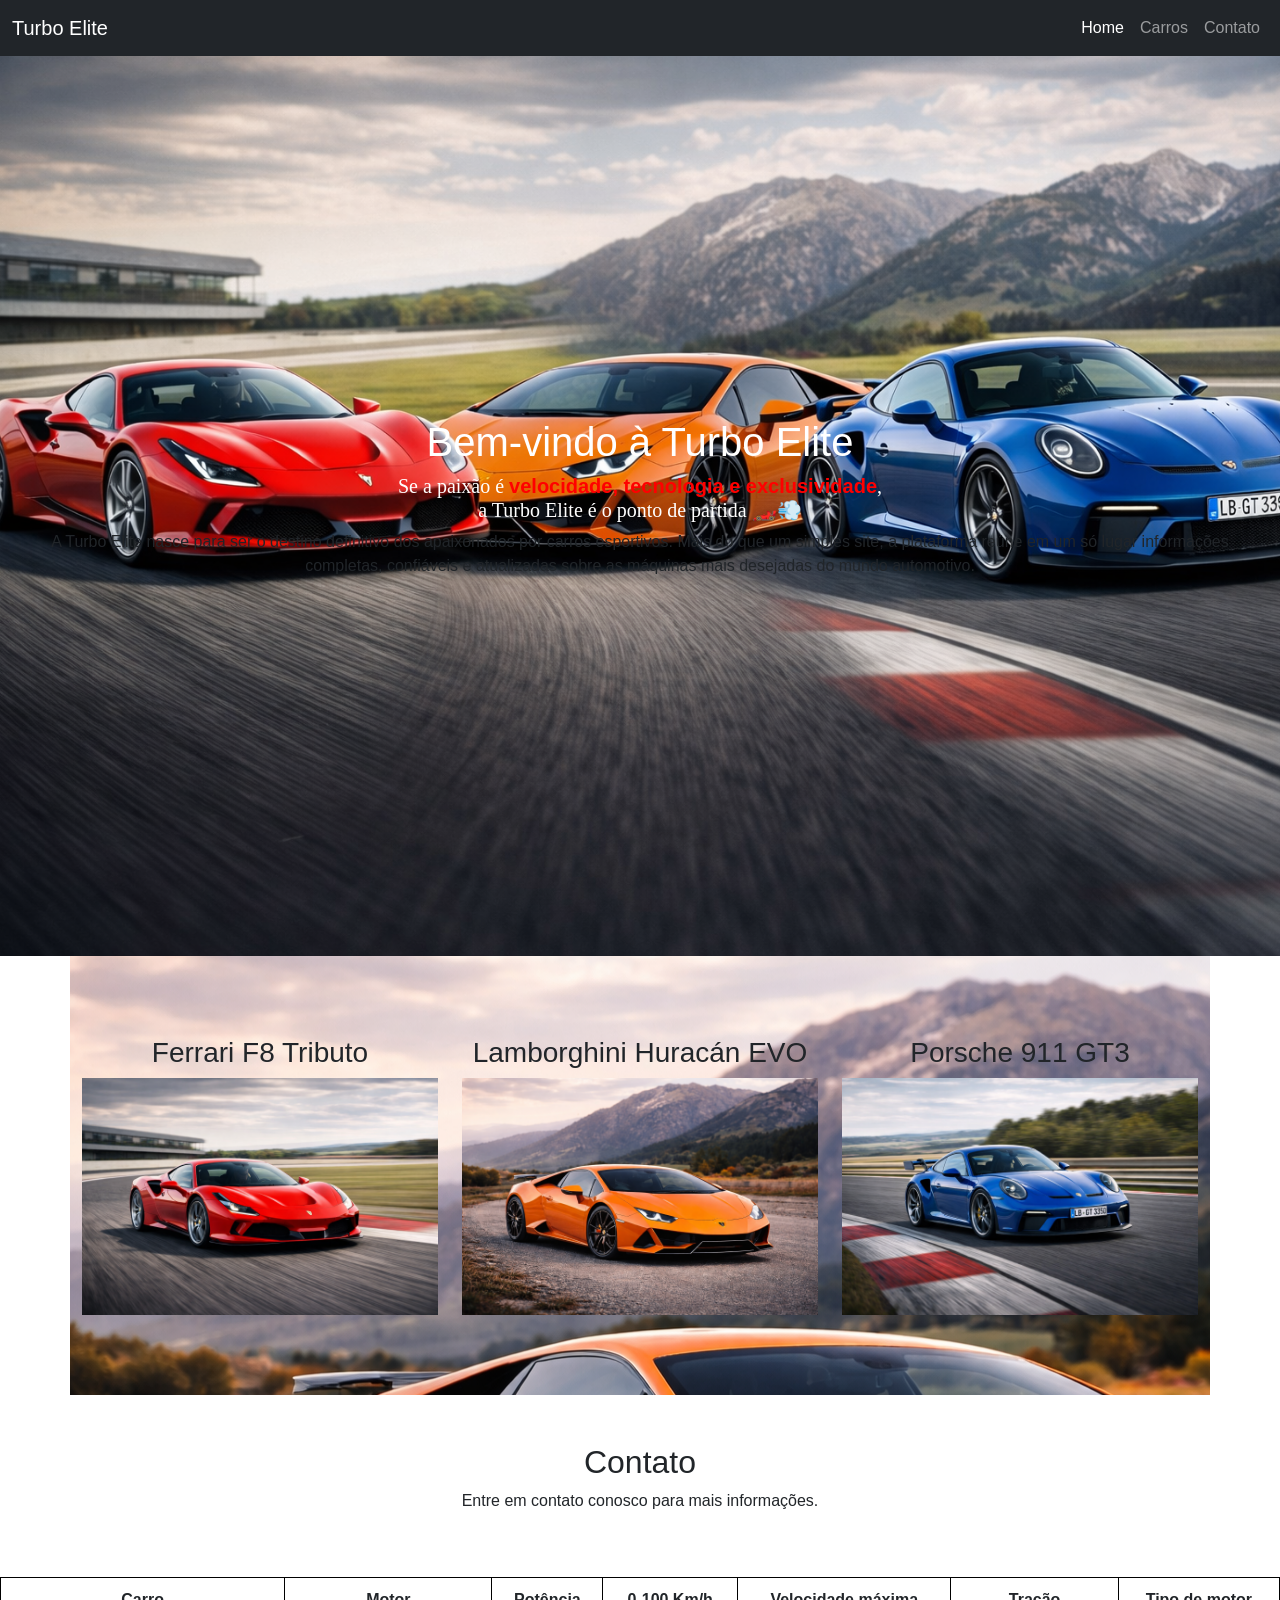
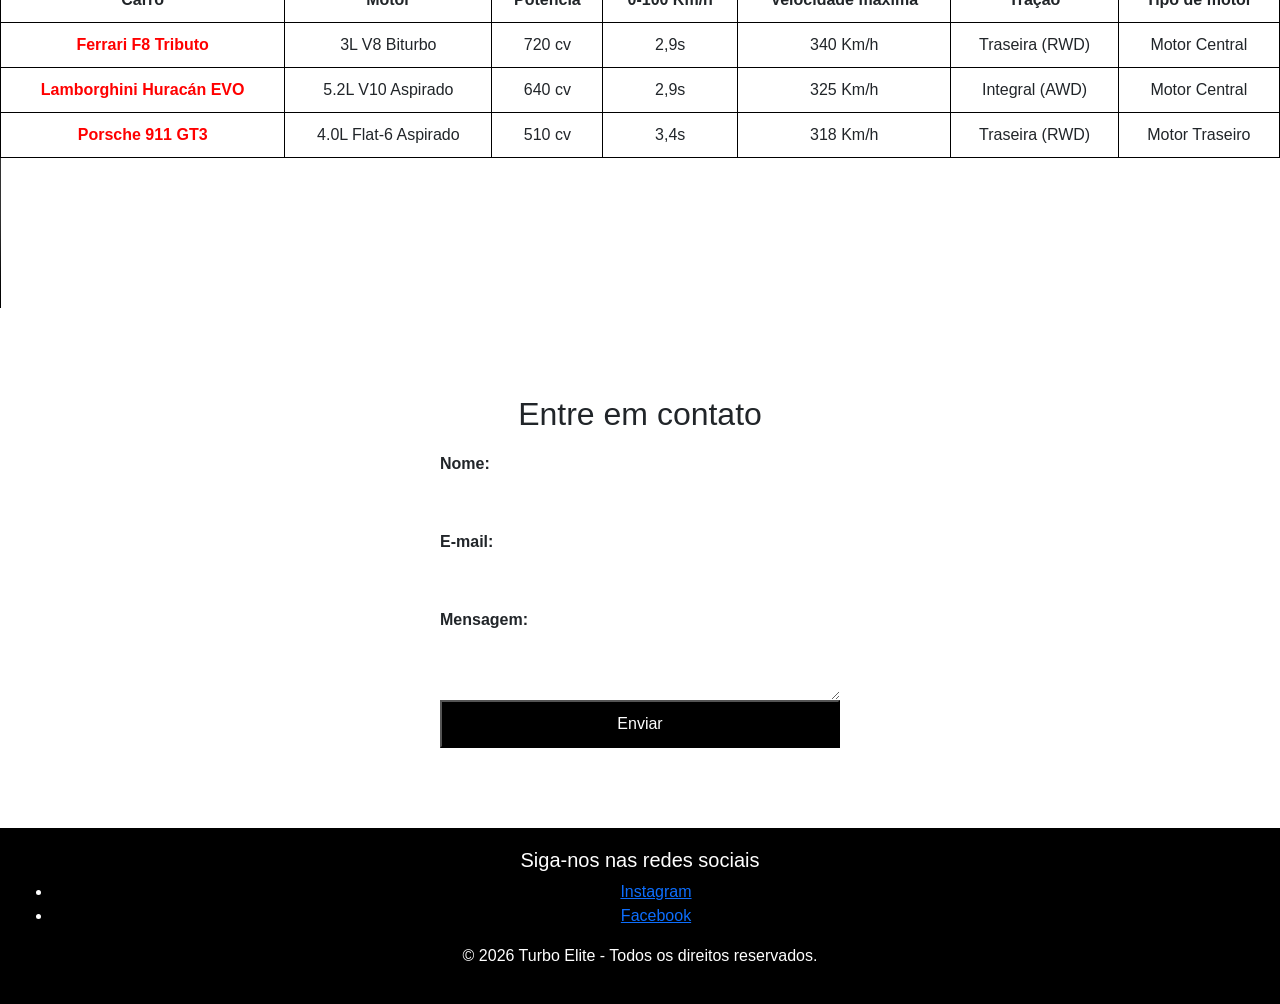
==== index.html @ 6a2fb3aa "Add files via upload" ====
<!DOCTYPE html>
<html lang="pt-BR">
<head>
    <meta charset="UTF-8">
    <meta name="viewport" content="width=device-width, initial-scale=1.0">
    <title>Document</title>
    <link rel="stylesheet" href="estilo.css">
</head>
<link href="https://cdn.jsdelivr.net/npm/bootstrap@5.3.8/dist/css/bootstrap.min.css" rel="stylesheet" integrity="sha384-sRIl4kxILFvY47J16cr9ZwB07vP4J8+LH7qKQnuqkuIAvNWLzeN8tE5YBujZqJLB" crossorigin="anonymous">
<!DOCTYPE html>
<html lang="pt-br">
<head>
  <meta charset="UTF-8">
  <meta name="viewport" content="width=device-width, initial-scale=1.0">

  <!-- Bootstrap -->
  <link href="https://cdn.jsdelivr.net/npm/bootstrap@5.3.0/dist/css/bootstrap.min.css" rel="stylesheet">

  <title>Turbo Elite</title>
</head>

<body>

<!-- NAVBAR BOOTSTRAP -->
<nav class="navbar navbar-expand-lg bg-dark navbar-dark">
  <div class="container-fluid">
    <a class="navbar-brand" href="#Home">Turbo Elite</a>

    <button class="navbar-toggler" type="button" data-bs-toggle="collapse" data-bs-target="#menu">
      <span class="navbar-toggler-icon"></span>
    </button>

    <div class="collapse navbar-collapse" id="menu">
      <div class="navbar-nav ms-auto">
        <a class="nav-link active" href="#Home">Home</a>
        <a class="nav-link" href="#Car">Carros</a>
        <a class="nav-link" href="#Contato">Contato</a>
      </div>
    </div>
  </div>
</nav>

<!-- HOME -->
<section id="Home" class="p-5 text-center">
  <h1>Bem-vindo à Turbo Elite</h1>

  <h2>
    Se a paixão é <strong>velocidade, tecnologia e exclusividade</strong>,
    <br> a Turbo Elite é o ponto de partida 🏎️💨
  </h2>

  <p>
    A Turbo Elite nasce para ser o destino definitivo dos apaixonados por carros esportivos.
    Mais do que um simples site, a plataforma reúne em um só lugar informações completas,
    confiáveis e atualizadas sobre as máquinas mais desejadas do mundo automotivo.
  </p>
</section>

<!-- CARROS -->
<section id="Car" class="container text-center">
  <div class="row">

    <div class="col-md-4">
      <h3>Ferrari F8 Tributo</h3>
      <img src="ChatGPT Image 5 de mar. de 2026, 15_33_50.png" class="img-fluid" alt="">
    </div>

    <div class="col-md-4">
      <h3>Lamborghini Huracán EVO</h3>
      <img src="ChatGPT Image 5 de mar. de 2026, 15_24_51.png" class="img-fluid" alt="">
    </div>

    <div class="col-md-4">
      <h3>Porsche 911 GT3</h3>
      <img src="ChatGPT Image 5 de mar. de 2026, 15_28_42.png" class="img-fluid" alt="">
    </div>

  </div>
</section>

<!-- CONTATO -->
<section id="Contato" class="p-5 text-center">
  <h2>Contato</h2>
  <p>Entre em contato conosco para mais informações.</p>
</section>

<!-- JS Bootstrap -->
<script src="https://cdn.jsdelivr.net/npm/bootstrap@5.3.0/dist/js/bootstrap.bundle.min.js"></script>

</body>
</html>

<style>
  .tabela-container {
    width: 100%;
    overflow-x: auto;
  }

  table {
    width: 100%;
    border-collapse: collapse;
    min-width: 700px;
  }

  th, td {
    border: 1px solid #000;
    padding: 10px;
    text-align: center;
  }

  th {
    font-weight: bold;
  }

  @media (max-width: 600px) {
    table {
      font-size: 14px;
    }

    th, td {
      padding: 8px;
    }
  }
</style>

<div class="tabela-container">
  <table>
    <tr>
      <th>Carro</th>
      <th>Motor</th>
      <th>Potência</th>
      <th>0-100 Km/h</th>
      <th>Velocidade máxima</th>
      <th>Tração</th>
      <th>Tipo de motor</th>
    </tr>

    <tr>
      <td><strong>Ferrari F8 Tributo</strong></td>
      <td>3L V8 Biturbo</td>
      <td>720 cv</td>
      <td>2,9s</td>
      <td>340 Km/h</td>
      <td>Traseira (RWD)</td>
      <td>Motor Central</td>
    </tr>

    <tr>
      <td><strong>Lamborghini Huracán EVO</strong></td>
      <td>5.2L V10 Aspirado</td>
      <td>640 cv</td>
      <td>2,9s</td>
      <td>325 Km/h</td>
      <td>Integral (AWD)</td>
      <td>Motor Central</td>
    </tr>

    <tr>
      <td><strong>Porsche 911 GT3</strong></td>
      <td>4.0L Flat-6 Aspirado</td>
      <td>510 cv</td>
      <td>3,4s</td>
      <td>318 Km/h</td>
      <td>Traseira (RWD)</td>
      <td>Motor Traseiro</td>
    </tr>
  </table>
</div>
<video controls width="300" src="Lamborghini_VS_Porsche_.mp4">
    <track 
    src="legenda.vtt"
    kind="subtitles"
    srclang="pt"
    label="Português"
    default>

    seu navegador nao suporta video 
</video>
</div>


</section>
 <section id="Contato">
    <h2>Entre em contato</h2>
   <form>
    <label for="nome">Nome: </label>
    <input type="text" id="nome" name="nome" required>

    <label for="email">E-mail:</label>
    <input type="email" id="email" name="email" required>

    <label for="mensagem">Mensagem:</label>
    <textarea id="mensagem" name="mensagem" required></textarea>

    <button type="submit">Enviar </button>
   </form>
 </section>

 <footer>
    <h5>Siga-nos nas redes sociais</h5>
    <ul>
   <li><a href="#">Instagram</a></li>
    <li><a href="#">Facebook</a></li>
</ul>
    <p>&copy; 2026 Turbo Elite - Todos os direitos reservados.</p>
 </footer>


</body>
<script src="https://cdn.jsdelivr.net/npm/bootstrap@5.3.8/dist/js/bootstrap.bundle.min.js" integrity="sha384-FKyoEForCGlyvwx9Hj09JcYn3nv7wiPVlz7YYwJrWVcXK/BmnVDxM+D2scQbITxI" crossorigin="anonymous"></script>
</html>
---- estilo.css ----
strong{
    color: red;
}

*{ 
    margin: 0;
    padding: 0;
    box-sizing: border-box;
    font-family: Arial, Helvetica, sans-serif;

}
nav {
    background-color: rgb(0, 0, 0) #222;
    padding: 15px;
    position: fixed;
    width: 100%;
    top: 0;
    left: 0;
    text-align: center;
}
nav ul{
    list-style: none;
    display: flex;
    justify-content: center;
}
nav ul li{
    margin: 15px;
}
nav ul li a {
color: rgb(198, 5, 5);
text-decoration: none;
font-size: 18px;
}
nav ul li a:hover {
color: darkgray;
}
#Home {
    background: url('./Supercar\ trio\ na\ pista\ de\ corrida.png') center/cover no-repeat;
    color:rgb(0, 0, 0) (208, 0, 0);
    text-align: center;
    height: 100vh;
    display: flex;
    flex-direction: column;
    justify-content: center;
    align-items: center;
}
#Home h1{
    font-size: 40px;
    color: white;
}
#Home h2{ 
    font-size: 20px;
    font-family: Cambria, Cochin, Georgia, Times, 'Times New Roman', serif;
    color: white;
}
section{
    padding: 80px 20px;
    text-align: center;
}

form {
    display: flex;
    flex-direction: column;
    max-width: 400px;
    margin: auto;
}
#Car { 
    image-resolution: unset;
    background: url(ChatGPT\ Image\ 5\ de\ mar.\ de\ 2026\,\ 15_24_51.png);
}
form label{
    text-align: left;
    margin-top: 10px;
    font-weight: bold;
}
form input, form textarea {
padding: 10px;
border: 1px white;
border-radius: 5px;
}
form button {
    background: black;
    color: white;
    padding: 10px;
    cursor: pointer;
}
form button:hover{
    background: red;
}
footer{
    background: black;
    color: white;
    text-align: center;
    padding: 20px;
}
.tabela-container {
  width: 100%;
  overflow-x: auto;
}
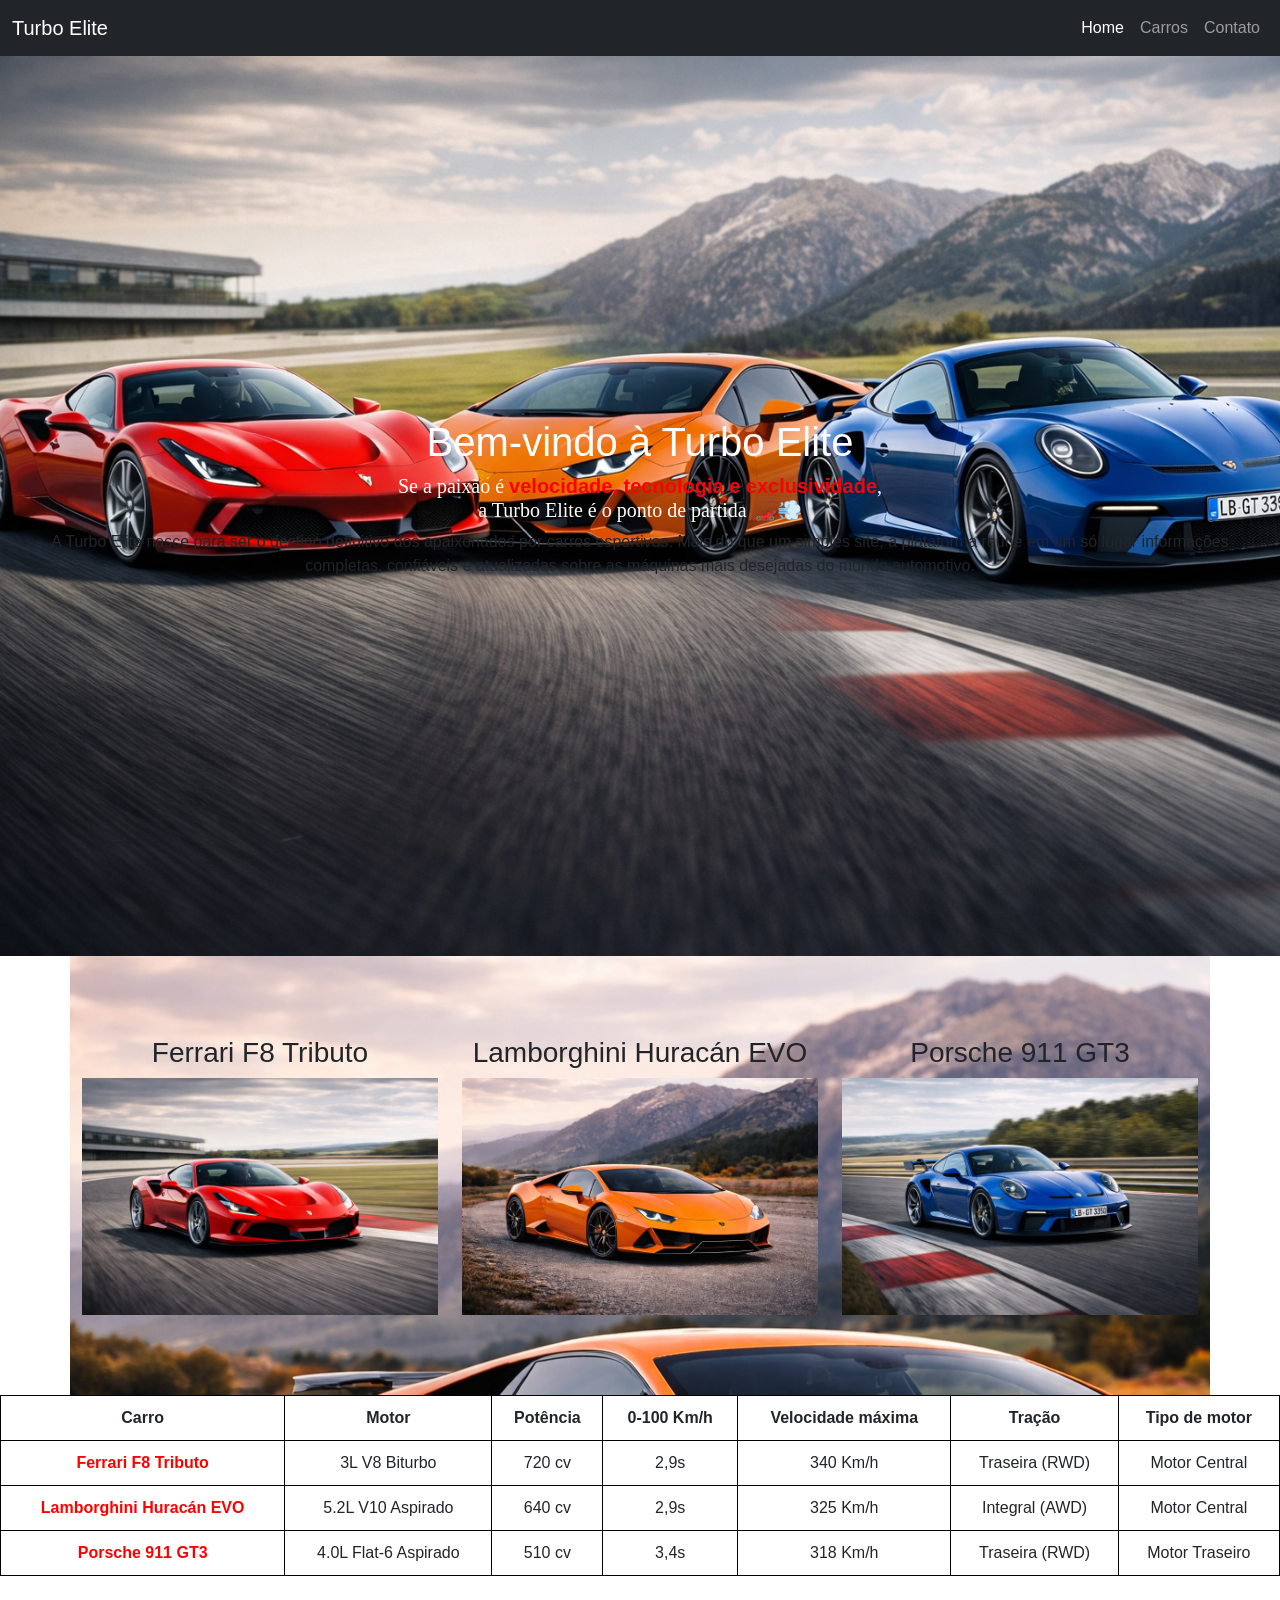
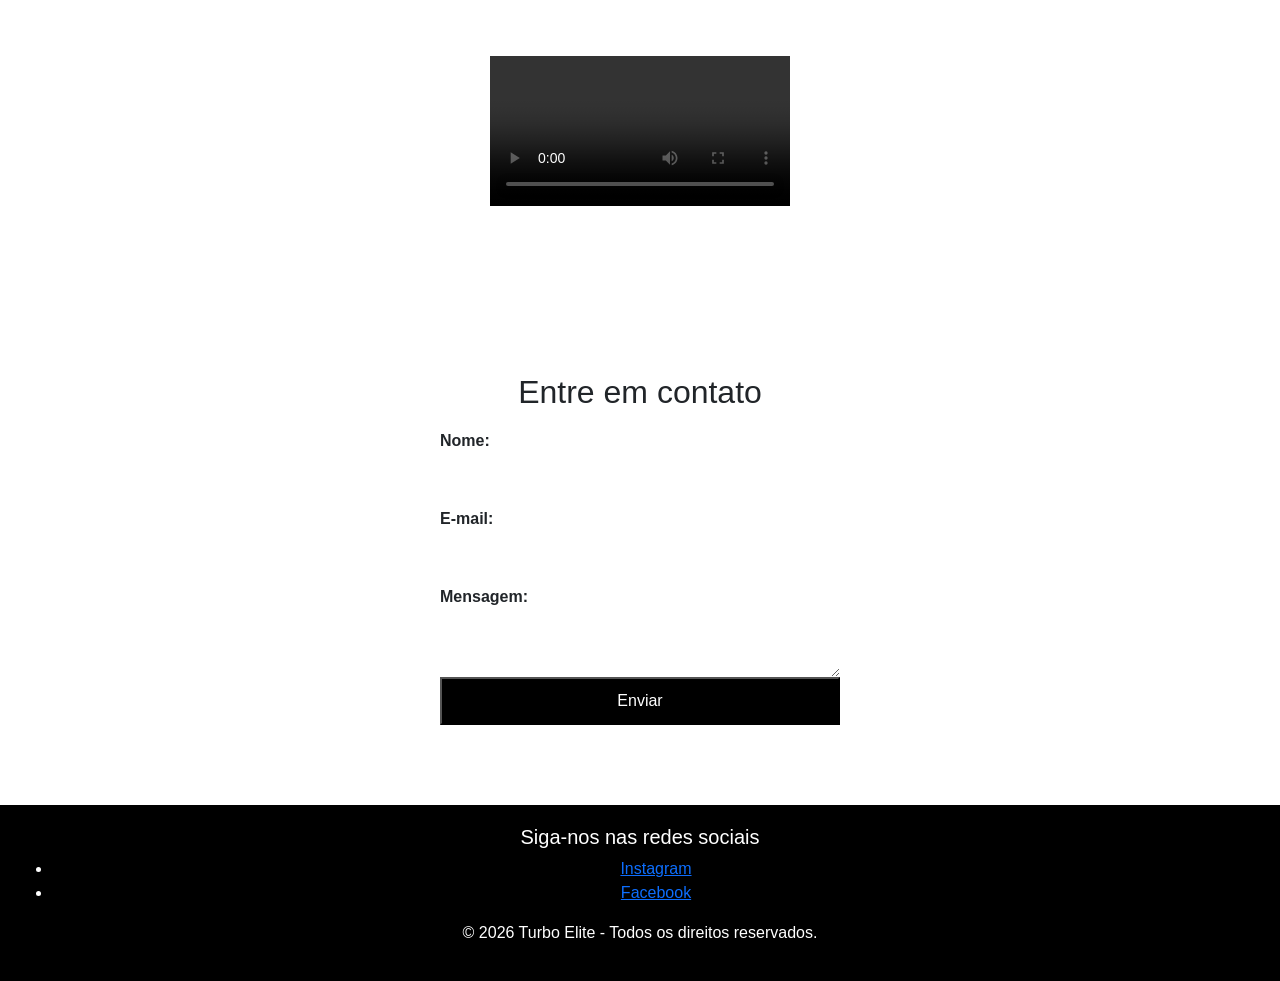
==== commit d8acb9e8: "fix: center video" ====
--- a/index.html
+++ b/index.html
@@ -78,11 +78,6 @@
   </div>
 </section>
 
-<!-- CONTATO -->
-<section id="Contato" class="p-5 text-center">
-  <h2>Contato</h2>
-  <p>Entre em contato conosco para mais informações.</p>
-</section>
 
 <!-- JS Bootstrap -->
 <script src="https://cdn.jsdelivr.net/npm/bootstrap@5.3.0/dist/js/bootstrap.bundle.min.js"></script>
@@ -165,18 +160,20 @@
       <td>Motor Traseiro</td>
     </tr>
   </table>
-</div>
-<video controls width="300" src="Lamborghini_VS_Porsche_.mp4">
-    <track 
-    src="legenda.vtt"
-    kind="subtitles"
-    srclang="pt"
-    label="Português"
-    default>
-
-    seu navegador nao suporta video 
-</video>
-</div>
+  </div>
+  <section class="video-container">
+  <video controls width="300" src="Lamborghini_VS_Porsche_.mp4">
+      <track
+      src="legenda.vtt"
+      kind="subtitles"
+      srclang="pt"
+      label="Português"
+      default>
+  
+      seu navegador nao suporta video
+  </video>
+  </div>
+</section>
 
 
 </section>
@@ -208,4 +205,4 @@
 
 </body>
 <script src="https://cdn.jsdelivr.net/npm/bootstrap@5.3.8/dist/js/bootstrap.bundle.min.js" integrity="sha384-FKyoEForCGlyvwx9Hj09JcYn3nv7wiPVlz7YYwJrWVcXK/BmnVDxM+D2scQbITxI" crossorigin="anonymous"></script>
-</html>+</html>
--- a/estilo.css
+++ b/estilo.css
@@ -96,4 +96,8 @@
 .tabela-container {
   width: 100%;
   overflow-x: auto;
-}+}
+
+.video-container {
+    text-align: center;
+}
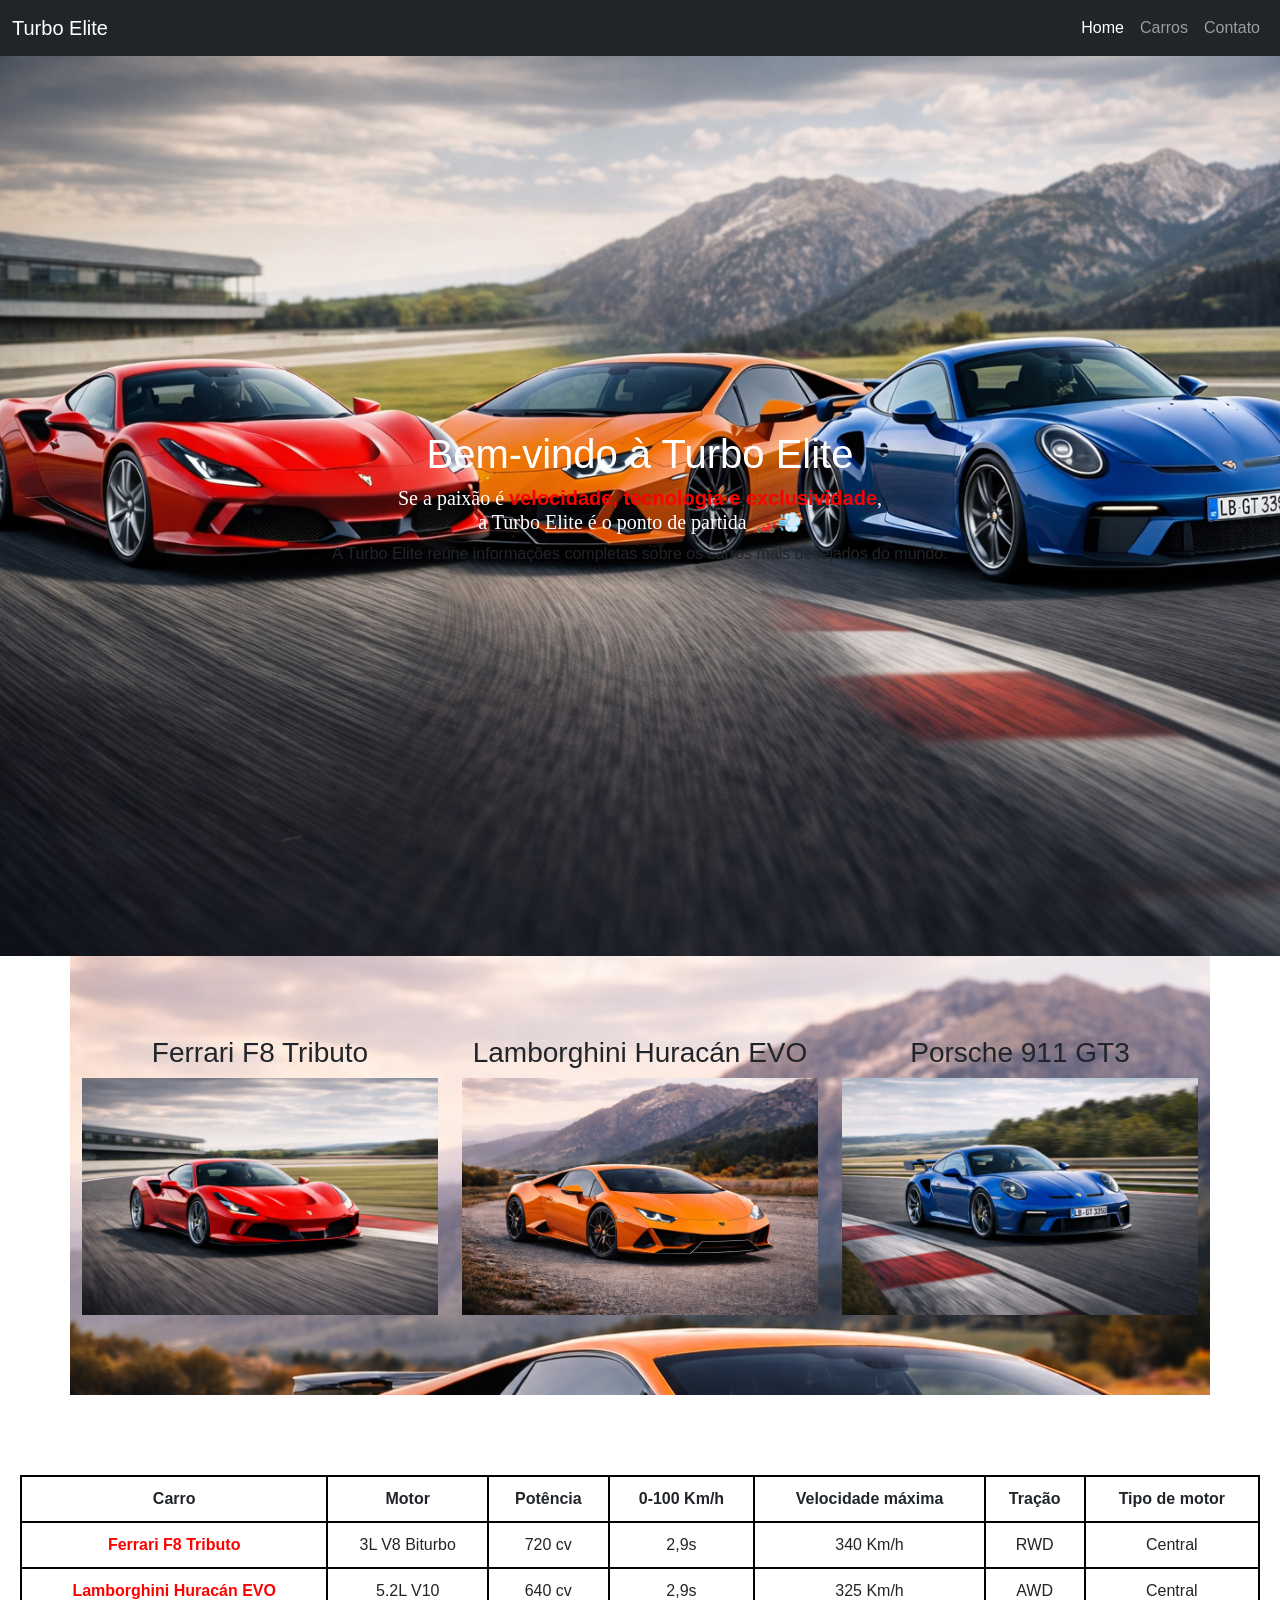
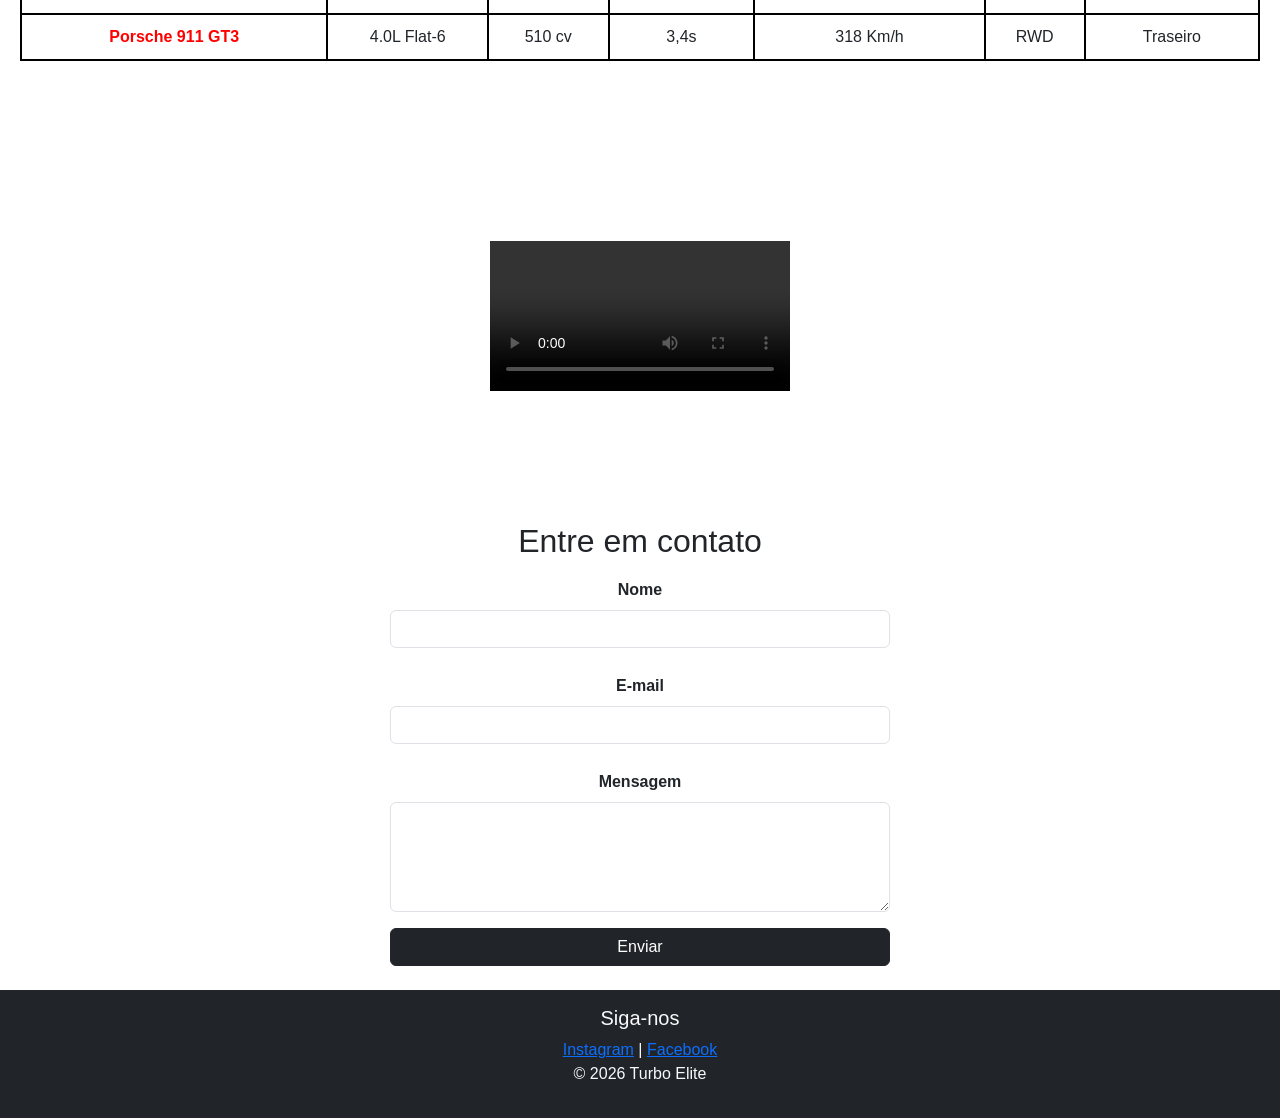
==== commit 22c1e1ee: "Update index.html" ====
--- a/index.html
+++ b/index.html
@@ -1,27 +1,59 @@
 <!DOCTYPE html>
 <html lang="pt-BR">
 <head>
-    <meta charset="UTF-8">
-    <meta name="viewport" content="width=device-width, initial-scale=1.0">
-    <title>Document</title>
-    <link rel="stylesheet" href="estilo.css">
-</head>
-<link href="https://cdn.jsdelivr.net/npm/bootstrap@5.3.8/dist/css/bootstrap.min.css" rel="stylesheet" integrity="sha384-sRIl4kxILFvY47J16cr9ZwB07vP4J8+LH7qKQnuqkuIAvNWLzeN8tE5YBujZqJLB" crossorigin="anonymous">
-<!DOCTYPE html>
-<html lang="pt-br">
-<head>
   <meta charset="UTF-8">
   <meta name="viewport" content="width=device-width, initial-scale=1.0">
 
+  <title>Turbo Elite</title>
+
+  <!-- CSS -->
+  <link rel="stylesheet" href="estilo.css">
+
   <!-- Bootstrap -->
-  <link href="https://cdn.jsdelivr.net/npm/bootstrap@5.3.0/dist/css/bootstrap.min.css" rel="stylesheet">
-
-  <title>Turbo Elite</title>
+  <link href="https://cdn.jsdelivr.net/npm/bootstrap@5.3.8/dist/css/bootstrap.min.css" rel="stylesheet">
+
+  <style>
+    .tabela-container {
+      width: 100%;
+      overflow-x: auto;
+    }
+
+    table {
+      width: 100%;
+      border-collapse: collapse;
+      min-width: 700px;
+    }
+
+    th, td {
+      border: 2px solid #000;
+      padding: 10px;
+      text-align: center;
+    }
+
+    th {
+      font-weight: bold;
+    }
+
+    @media (max-width: 600px) {
+      table {
+        font-size: 14px;
+      }
+
+      th, td {
+        padding: 8px;
+      }
+    }
+
+    .video-container {
+      text-align: center;
+      margin: 20px 0;
+    }
+  </style>
 </head>
 
 <body>
 
-<!-- NAVBAR BOOTSTRAP -->
+<!-- NAVBAR -->
 <nav class="navbar navbar-expand-lg bg-dark navbar-dark">
   <div class="container-fluid">
     <a class="navbar-brand" href="#Home">Turbo Elite</a>
@@ -50,9 +82,7 @@
   </h2>
 
   <p>
-    A Turbo Elite nasce para ser o destino definitivo dos apaixonados por carros esportivos.
-    Mais do que um simples site, a plataforma reúne em um só lugar informações completas,
-    confiáveis e atualizadas sobre as máquinas mais desejadas do mundo automotivo.
+    A Turbo Elite reúne informações completas sobre os carros mais desejados do mundo.
   </p>
 </section>
 
@@ -62,63 +92,24 @@
 
     <div class="col-md-4">
       <h3>Ferrari F8 Tributo</h3>
-      <img src="ChatGPT Image 5 de mar. de 2026, 15_33_50.png" class="img-fluid" alt="">
+      <img src="ChatGPT Image 5 de mar. de 2026, 15_33_50.png" class="img-fluid" alt="Ferrari F8">
     </div>
 
     <div class="col-md-4">
       <h3>Lamborghini Huracán EVO</h3>
-      <img src="ChatGPT Image 5 de mar. de 2026, 15_24_51.png" class="img-fluid" alt="">
+      <img src="ChatGPT Image 5 de mar. de 2026, 15_24_51.png" class="img-fluid" alt="Lamborghini">
     </div>
 
     <div class="col-md-4">
       <h3>Porsche 911 GT3</h3>
-      <img src="ChatGPT Image 5 de mar. de 2026, 15_28_42.png" class="img-fluid" alt="">
-    </div>
-
-  </div>
-</section>
-
-
-<!-- JS Bootstrap -->
-<script src="https://cdn.jsdelivr.net/npm/bootstrap@5.3.0/dist/js/bootstrap.bundle.min.js"></script>
-
-</body>
-</html>
-
-<style>
-  .tabela-container {
-    width: 100%;
-    overflow-x: auto;
-  }
-
-  table {
-    width: 100%;
-    border-collapse: collapse;
-    min-width: 700px;
-  }
-
-  th, td {
-    border: 1px solid #000;
-    padding: 10px;
-    text-align: center;
-  }
-
-  th {
-    font-weight: bold;
-  }
-
-  @media (max-width: 600px) {
-    table {
-      font-size: 14px;
-    }
-
-    th, td {
-      padding: 8px;
-    }
-  }
-</style>
-
-<div class="tabela-container">
+      <img src="ChatGPT Image 5 de mar. de 2026, 15_28_42.png" class="img-fluid" alt="Porsche">
+    </div>
+
+  </div>
+</section>
+
+<!-- TABELA -->
+<section class="tabela-container">
   <table>
     <tr>
       <th>Carro</th>
@@ -136,71 +127,78 @@
       <td>720 cv</td>
       <td>2,9s</td>
       <td>340 Km/h</td>
-      <td>Traseira (RWD)</td>
-      <td>Motor Central</td>
+      <td>RWD</td>
+      <td>Central</td>
     </tr>
 
     <tr>
       <td><strong>Lamborghini Huracán EVO</strong></td>
-      <td>5.2L V10 Aspirado</td>
+      <td>5.2L V10</td>
       <td>640 cv</td>
       <td>2,9s</td>
       <td>325 Km/h</td>
-      <td>Integral (AWD)</td>
-      <td>Motor Central</td>
+      <td>AWD</td>
+      <td>Central</td>
     </tr>
 
     <tr>
       <td><strong>Porsche 911 GT3</strong></td>
-      <td>4.0L Flat-6 Aspirado</td>
+      <td>4.0L Flat-6</td>
       <td>510 cv</td>
       <td>3,4s</td>
       <td>318 Km/h</td>
-      <td>Traseira (RWD)</td>
-      <td>Motor Traseiro</td>
+      <td>RWD</td>
+      <td>Traseiro</td>
     </tr>
   </table>
-  </div>
-  <section class="video-container">
-  <video controls width="300" src="Lamborghini_VS_Porsche_.mp4">
-      <track
-      src="legenda.vtt"
-      kind="subtitles"
-      srclang="pt"
-      label="Português"
-      default>
-  
-      seu navegador nao suporta video
+</section>
+
+<!-- VIDEO -->
+<section class="video-container">
+  <video controls width="300">
+    <source src="Lamborghini_VS_Porsche_.mp4" type="video/mp4">
+    <track src="legenda.vtt" kind="subtitles" srclang="pt" label="Português" default>
+    Seu navegador não suporta vídeo.
   </video>
-  </div>
-</section>
-
-
-</section>
- <section id="Contato">
-    <h2>Entre em contato</h2>
-   <form>
-    <label for="nome">Nome: </label>
-    <input type="text" id="nome" name="nome" required>
-
-    <label for="email">E-mail:</label>
-    <input type="email" id="email" name="email" required>
-
-    <label for="mensagem">Mensagem:</label>
-    <textarea id="mensagem" name="mensagem" required></textarea>
-
-    <button type="submit">Enviar </button>
-   </form>
- </section>
-
- <footer>
-    <h5>Siga-nos nas redes sociais</h5>
-    <ul>
-   <li><a href="#">Instagram</a></li>
-    <li><a href="#">Facebook</a></li>
-</ul>
-    <p>&copy; 2026 Turbo Elite - Todos os direitos reservados.</p>
- </footer>
+</section>
+
+<!-- CONTATO -->
+<section id="Contato" class="p-4">
+  <h2>Entre em contato</h2>
+
+<form class="mx-auto" style="max-width: 500px;">
+  <div class="mb-3">
+    <label class="form-label">Nome</label>
+    <input type="text" class="form-control" required>
+  </div>
+
+  <div class="mb-3">
+    <label class="form-label">E-mail</label>
+    <input type="email" class="form-control" required>
+  </div>
+
+  <div class="mb-3">
+    <label class="form-label">Mensagem</label>
+    <textarea class="form-control" rows="4" required></textarea>
+  </div>
+
+  <button class="btn btn-dark w-100">Enviar</button>
+</form>
+</section>
+
+<!-- FOOTER -->
+<footer class="text-center p-3 bg-dark text-light">
+  <h5>Siga-nos</h5>
+  <a href="#">Instagram</a> |
+  <a href="#">Facebook</a>
+  <p>&copy; 2026 Turbo Elite</p>
+</footer>
+
+<!-- JS Bootstrap -->
+<script src="https://cdn.jsdelivr.net/npm/bootstrap@5.3.8/dist/js/bootstrap.bundle.min.js"></script>
+
+</body>
+</html>
 
 
 </body>
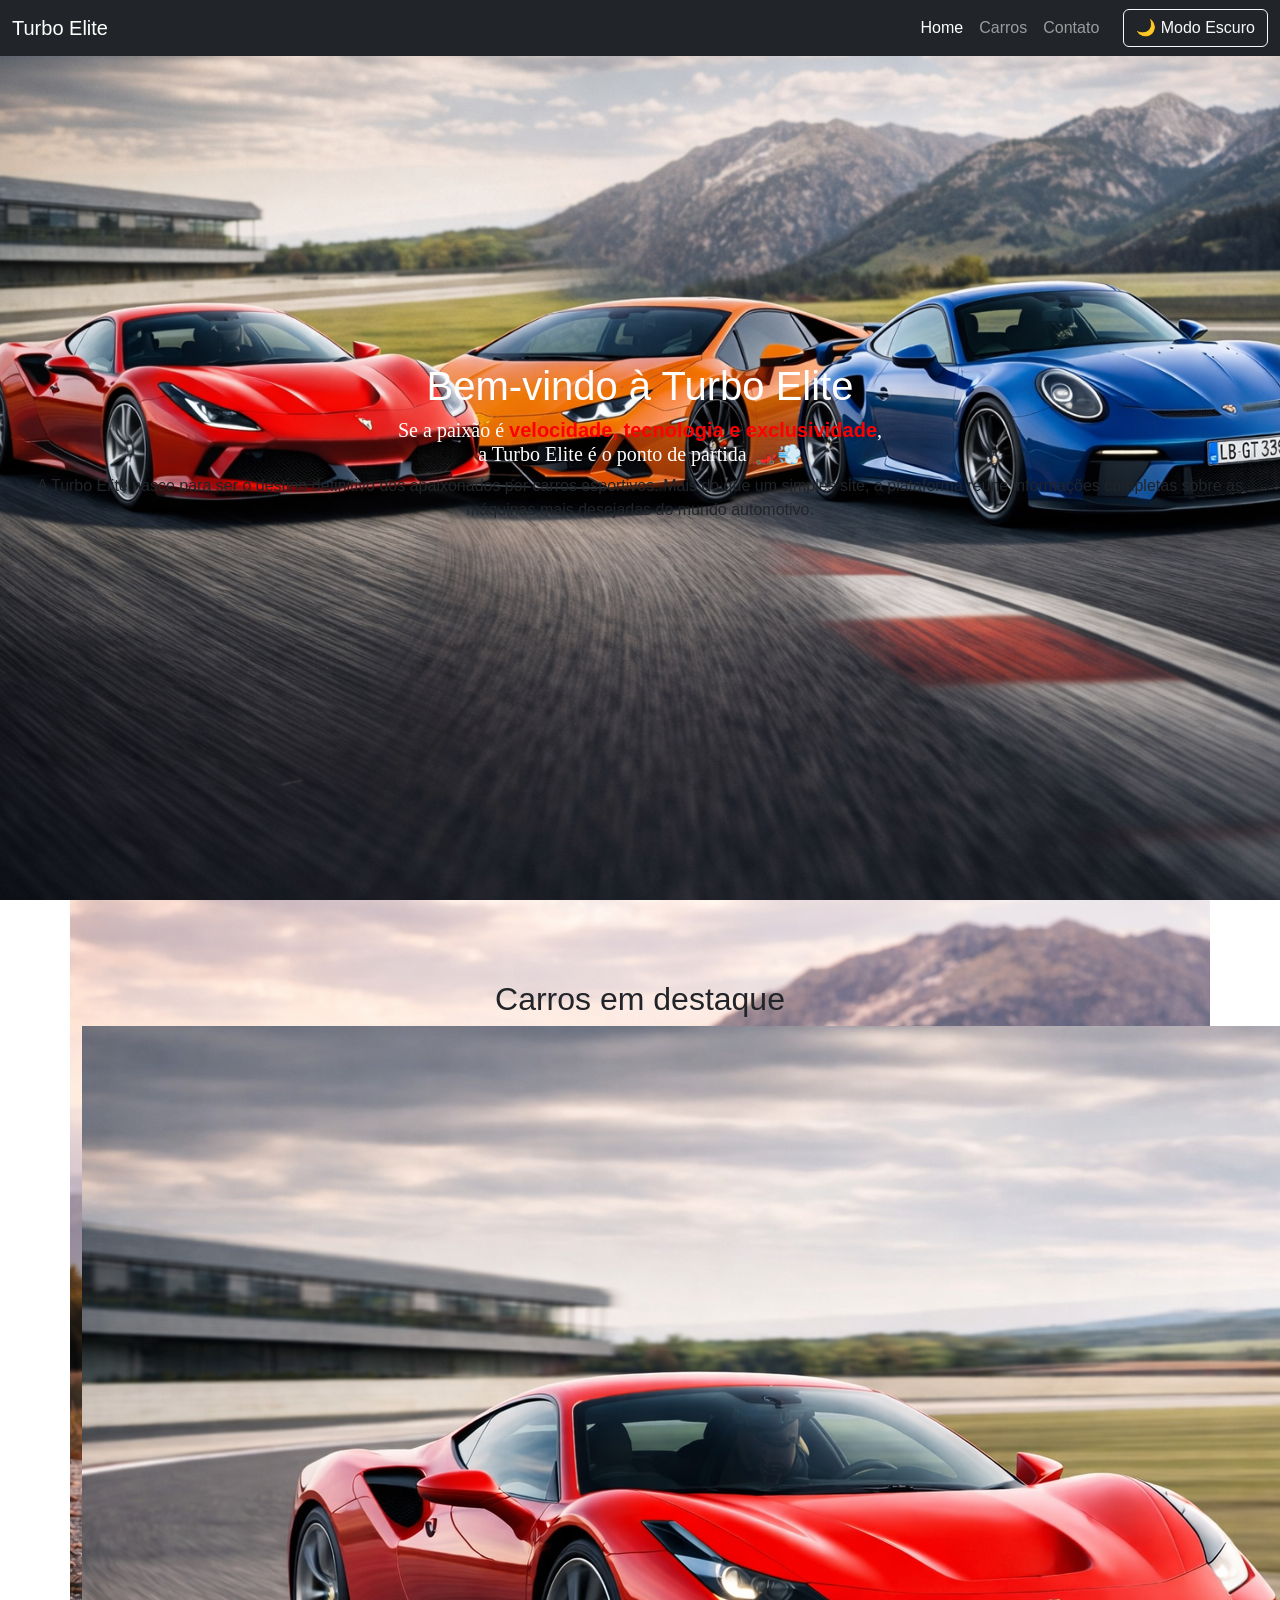
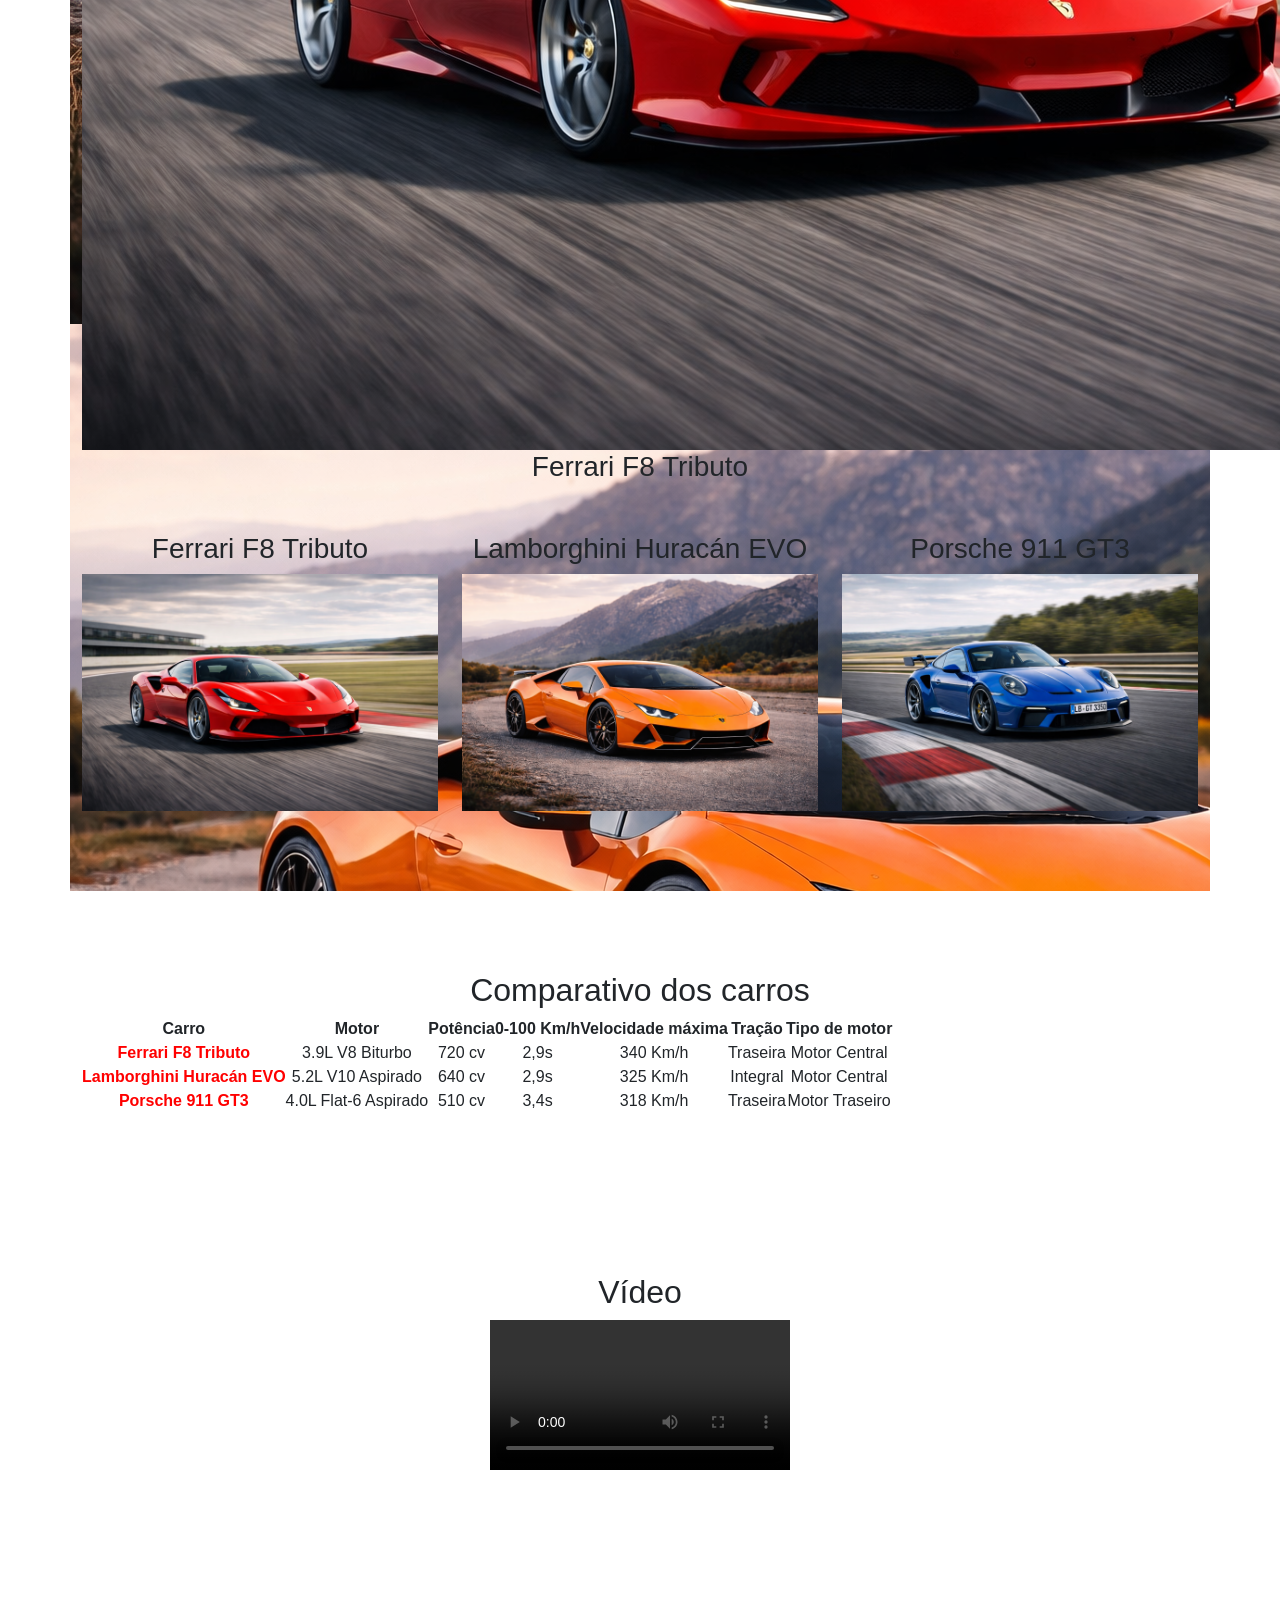
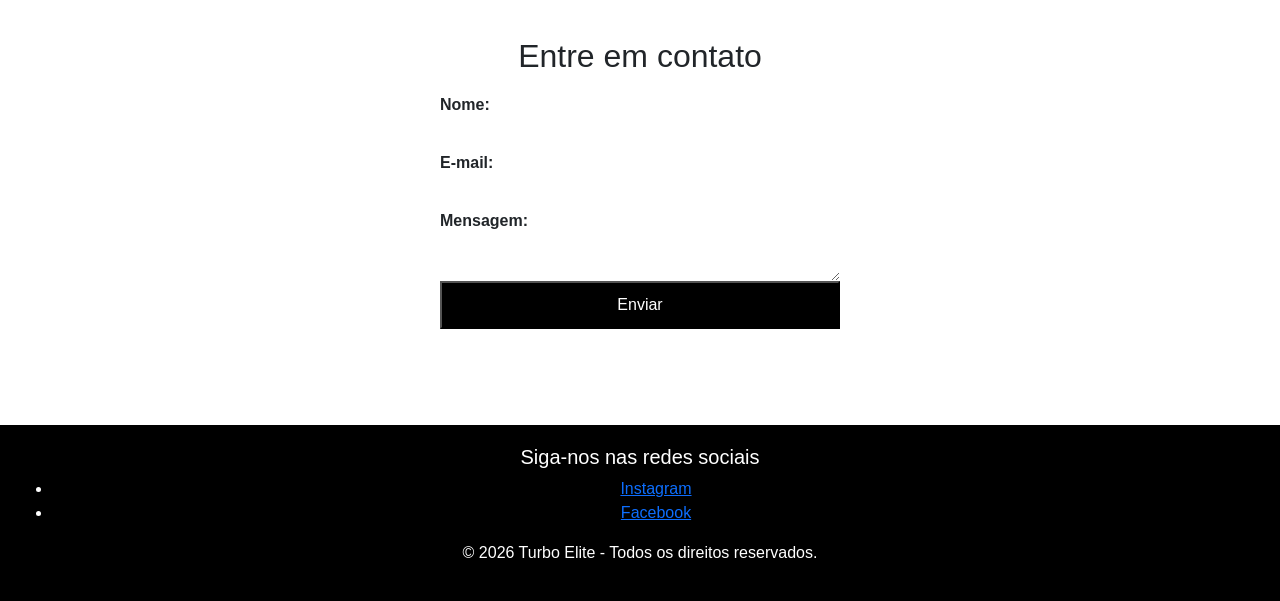
==== commit adc1df00: "Add files via upload" ====
--- a/index.html
+++ b/index.html
@@ -6,56 +6,15 @@
 
   <title>Turbo Elite</title>
 
-  <!-- CSS -->
+  <link href="https://cdn.jsdelivr.net/npm/bootstrap@5.3.8/dist/css/bootstrap.min.css" rel="stylesheet">
   <link rel="stylesheet" href="estilo.css">
-
-  <!-- Bootstrap -->
-  <link href="https://cdn.jsdelivr.net/npm/bootstrap@5.3.8/dist/css/bootstrap.min.css" rel="stylesheet">
-
-  <style>
-    .tabela-container {
-      width: 100%;
-      overflow-x: auto;
-    }
-
-    table {
-      width: 100%;
-      border-collapse: collapse;
-      min-width: 700px;
-    }
-
-    th, td {
-      border: 2px solid #000;
-      padding: 10px;
-      text-align: center;
-    }
-
-    th {
-      font-weight: bold;
-    }
-
-    @media (max-width: 600px) {
-      table {
-        font-size: 14px;
-      }
-
-      th, td {
-        padding: 8px;
-      }
-    }
-
-    .video-container {
-      text-align: center;
-      margin: 20px 0;
-    }
-  </style>
 </head>
 
 <body>
 
-<!-- NAVBAR -->
-<nav class="navbar navbar-expand-lg bg-dark navbar-dark">
+  <nav class="navbar navbar-expand-lg navbar-dark bg-dark fixed-top">
   <div class="container-fluid">
+
     <a class="navbar-brand" href="#Home">Turbo Elite</a>
 
     <button class="navbar-toggler" type="button" data-bs-toggle="collapse" data-bs-target="#menu">
@@ -63,144 +22,155 @@
     </button>
 
     <div class="collapse navbar-collapse" id="menu">
-      <div class="navbar-nav ms-auto">
+
+      <div class="navbar-nav ms-auto align-items-center">
+
         <a class="nav-link active" href="#Home">Home</a>
         <a class="nav-link" href="#Car">Carros</a>
         <a class="nav-link" href="#Contato">Contato</a>
+
+        <button id="modoBtn" class="btn btn-outline-light ms-3">
+          🌙 Modo Escuro
+        </button>
+
       </div>
+
     </div>
   </div>
 </nav>
+  <section id="Home">
+    <h1>Bem-vindo à Turbo Elite</h1>
 
-<!-- HOME -->
-<section id="Home" class="p-5 text-center">
-  <h1>Bem-vindo à Turbo Elite</h1>
+    <h2>
+      Se a paixão é <strong>velocidade, tecnologia e exclusividade</strong>,
+      <br>a Turbo Elite é o ponto de partida 🏎️💨
+    </h2>
 
-  <h2>
-    Se a paixão é <strong>velocidade, tecnologia e exclusividade</strong>,
-    <br> a Turbo Elite é o ponto de partida 🏎️💨
-  </h2>
+    <p>
+      A Turbo Elite nasce para ser o destino definitivo dos apaixonados por carros esportivos.
+      Mais do que um simples site, a plataforma reúne informações completas sobre as máquinas
+      mais desejadas do mundo automotivo.
+    </p>
 
-  <p>
-    A Turbo Elite reúne informações completas sobre os carros mais desejados do mundo.
-  </p>
-</section>
+    
+  </section>
 
-<!-- CARROS -->
-<section id="Car" class="container text-center">
-  <div class="row">
+  <section id="Car" class="container text-center">
+    <h2>Carros em destaque</h2>
 
-    <div class="col-md-4">
-      <h3>Ferrari F8 Tributo</h3>
-      <img src="ChatGPT Image 5 de mar. de 2026, 15_33_50.png" class="img-fluid" alt="Ferrari F8">
+   <div class="carrossel">
+  <img id="imagemCarrossel" src="ChatGPT Image 5 de mar. de 2026, 15_33_50.png" alt="Carro esportivo">
+  <h3 id="nomeCarro">Ferrari F8 Tributo</h3>
+</div>
+
+    <div class="row mt-5">
+      <div class="col-md-4">
+        <h3>Ferrari F8 Tributo</h3>
+        <img src="ChatGPT Image 5 de mar. de 2026, 15_33_50.png" class="img-fluid" alt="Ferrari F8 Tributo">
+      </div>
+
+      <div class="col-md-4">
+        <h3>Lamborghini Huracán EVO</h3>
+        <img src="ChatGPT Image 5 de mar. de 2026, 15_24_51.png" class="img-fluid" alt="Lamborghini Huracán EVO">
+      </div>
+
+      <div class="col-md-4">
+        <h3>Porsche 911 GT3</h3>
+        <img src="ChatGPT Image 5 de mar. de 2026, 15_28_42.png" class="img-fluid" alt="Porsche 911 GT3">
+      </div>
     </div>
+  </section>
 
-    <div class="col-md-4">
-      <h3>Lamborghini Huracán EVO</h3>
-      <img src="ChatGPT Image 5 de mar. de 2026, 15_24_51.png" class="img-fluid" alt="Lamborghini">
+  <section class="container">
+    <h2>Comparativo dos carros</h2>
+
+    <div class="tabela-container">
+      <table>
+        <tr>
+          <th>Carro</th>
+          <th>Motor</th>
+          <th>Potência</th>
+          <th>0-100 Km/h</th>
+          <th>Velocidade máxima</th>
+          <th>Tração</th>
+          <th>Tipo de motor</th>
+        </tr>
+
+        <tr>
+          <td><strong>Ferrari F8 Tributo</strong></td>
+          <td>3.9L V8 Biturbo</td>
+          <td>720 cv</td>
+          <td>2,9s</td>
+          <td>340 Km/h</td>
+          <td>Traseira</td>
+          <td>Motor Central</td>
+        </tr>
+
+        <tr>
+          <td><strong>Lamborghini Huracán EVO</strong></td>
+          <td>5.2L V10 Aspirado</td>
+          <td>640 cv</td>
+          <td>2,9s</td>
+          <td>325 Km/h</td>
+          <td>Integral</td>
+          <td>Motor Central</td>
+        </tr>
+
+        <tr>
+          <td><strong>Porsche 911 GT3</strong></td>
+          <td>4.0L Flat-6 Aspirado</td>
+          <td>510 cv</td>
+          <td>3,4s</td>
+          <td>318 Km/h</td>
+          <td>Traseira</td>
+          <td>Motor Traseiro</td>
+        </tr>
+      </table>
     </div>
+  </section>
 
-    <div class="col-md-4">
-      <h3>Porsche 911 GT3</h3>
-      <img src="ChatGPT Image 5 de mar. de 2026, 15_28_42.png" class="img-fluid" alt="Porsche">
-    </div>
+  <section class="text-center">
+    <h2>Vídeo</h2>
 
-  </div>
-</section>
+    <video controls width="300" src="Lamborghini_VS_Porsche_.mp4">
+      <track src="legenda.vtt" kind="subtitles" srclang="pt" label="Português" default>
+      Seu navegador não suporta vídeo.
+    </video>
+  </section>
 
-<!-- TABELA -->
-<section class="tabela-container">
-  <table>
-    <tr>
-      <th>Carro</th>
-      <th>Motor</th>
-      <th>Potência</th>
-      <th>0-100 Km/h</th>
-      <th>Velocidade máxima</th>
-      <th>Tração</th>
-      <th>Tipo de motor</th>
-    </tr>
+  <section id="Contato">
+    <h2>Entre em contato</h2>
 
-    <tr>
-      <td><strong>Ferrari F8 Tributo</strong></td>
-      <td>3L V8 Biturbo</td>
-      <td>720 cv</td>
-      <td>2,9s</td>
-      <td>340 Km/h</td>
-      <td>RWD</td>
-      <td>Central</td>
-    </tr>
+    <form id="formContato">
+      <label for="nome">Nome:</label>
+      <input type="text" id="nome" name="nome" required>
 
-    <tr>
-      <td><strong>Lamborghini Huracán EVO</strong></td>
-      <td>5.2L V10</td>
-      <td>640 cv</td>
-      <td>2,9s</td>
-      <td>325 Km/h</td>
-      <td>AWD</td>
-      <td>Central</td>
-    </tr>
+      <label for="email">E-mail:</label>
+      <input type="email" id="email" name="email" required>
 
-    <tr>
-      <td><strong>Porsche 911 GT3</strong></td>
-      <td>4.0L Flat-6</td>
-      <td>510 cv</td>
-      <td>3,4s</td>
-      <td>318 Km/h</td>
-      <td>RWD</td>
-      <td>Traseiro</td>
-    </tr>
-  </table>
-</section>
+      <label for="mensagem">Mensagem:</label>
+      <textarea id="mensagem" name="mensagem" required></textarea>
 
-<!-- VIDEO -->
-<section class="video-container">
-  <video controls width="300">
-    <source src="Lamborghini_VS_Porsche_.mp4" type="video/mp4">
-    <track src="legenda.vtt" kind="subtitles" srclang="pt" label="Português" default>
-    Seu navegador não suporta vídeo.
-  </video>
-</section>
+      <button type="submit">Enviar</button>
+    </form>
 
-<!-- CONTATO -->
-<section id="Contato" class="p-4">
-  <h2>Entre em contato</h2>
+    <p id="mensagemSucesso"></p>
+  </section>
 
-<form class="mx-auto" style="max-width: 500px;">
-  <div class="mb-3">
-    <label class="form-label">Nome</label>
-    <input type="text" class="form-control" required>
-  </div>
+  <footer>
+    <h5>Siga-nos nas redes sociais</h5>
 
-  <div class="mb-3">
-    <label class="form-label">E-mail</label>
-    <input type="email" class="form-control" required>
-  </div>
+    <ul>
+      <li><a href="#">Instagram</a></li>
+      <li><a href="#">Facebook</a></li>
+    </ul>
 
-  <div class="mb-3">
-    <label class="form-label">Mensagem</label>
-    <textarea class="form-control" rows="4" required></textarea>
-  </div>
+    <p>&copy; 2026 Turbo Elite - Todos os direitos reservados.</p>
+  </footer>
 
-  <button class="btn btn-dark w-100">Enviar</button>
-</form>
-</section>
-
-<!-- FOOTER -->
-<footer class="text-center p-3 bg-dark text-light">
-  <h5>Siga-nos</h5>
-  <a href="#">Instagram</a> |
-  <a href="#">Facebook</a>
-  <p>&copy; 2026 Turbo Elite</p>
-</footer>
-
-<!-- JS Bootstrap -->
-<script src="https://cdn.jsdelivr.net/npm/bootstrap@5.3.8/dist/js/bootstrap.bundle.min.js"></script>
-
-</body>
-</html>
+  <script src="https://cdn.jsdelivr.net/npm/bootstrap@5.3.8/dist/js/bootstrap.bundle.min.js"></script>
+ <script src="script.js"></script>
 
 
 </body>
-<script src="https://cdn.jsdelivr.net/npm/bootstrap@5.3.8/dist/js/bootstrap.bundle.min.js" integrity="sha384-FKyoEForCGlyvwx9Hj09JcYn3nv7wiPVlz7YYwJrWVcXK/BmnVDxM+D2scQbITxI" crossorigin="anonymous"></script>
-</html>
+</html>
--- a/estilo.css
+++ b/estilo.css
@@ -74,7 +74,7 @@
     font-weight: bold;
 }
 form input, form textarea {
-padding: 10px;
+padding: px;
 border: 1px white;
 border-radius: 5px;
 }
@@ -101,3 +101,4 @@
 .video-container {
     text-align: center;
 }
+
